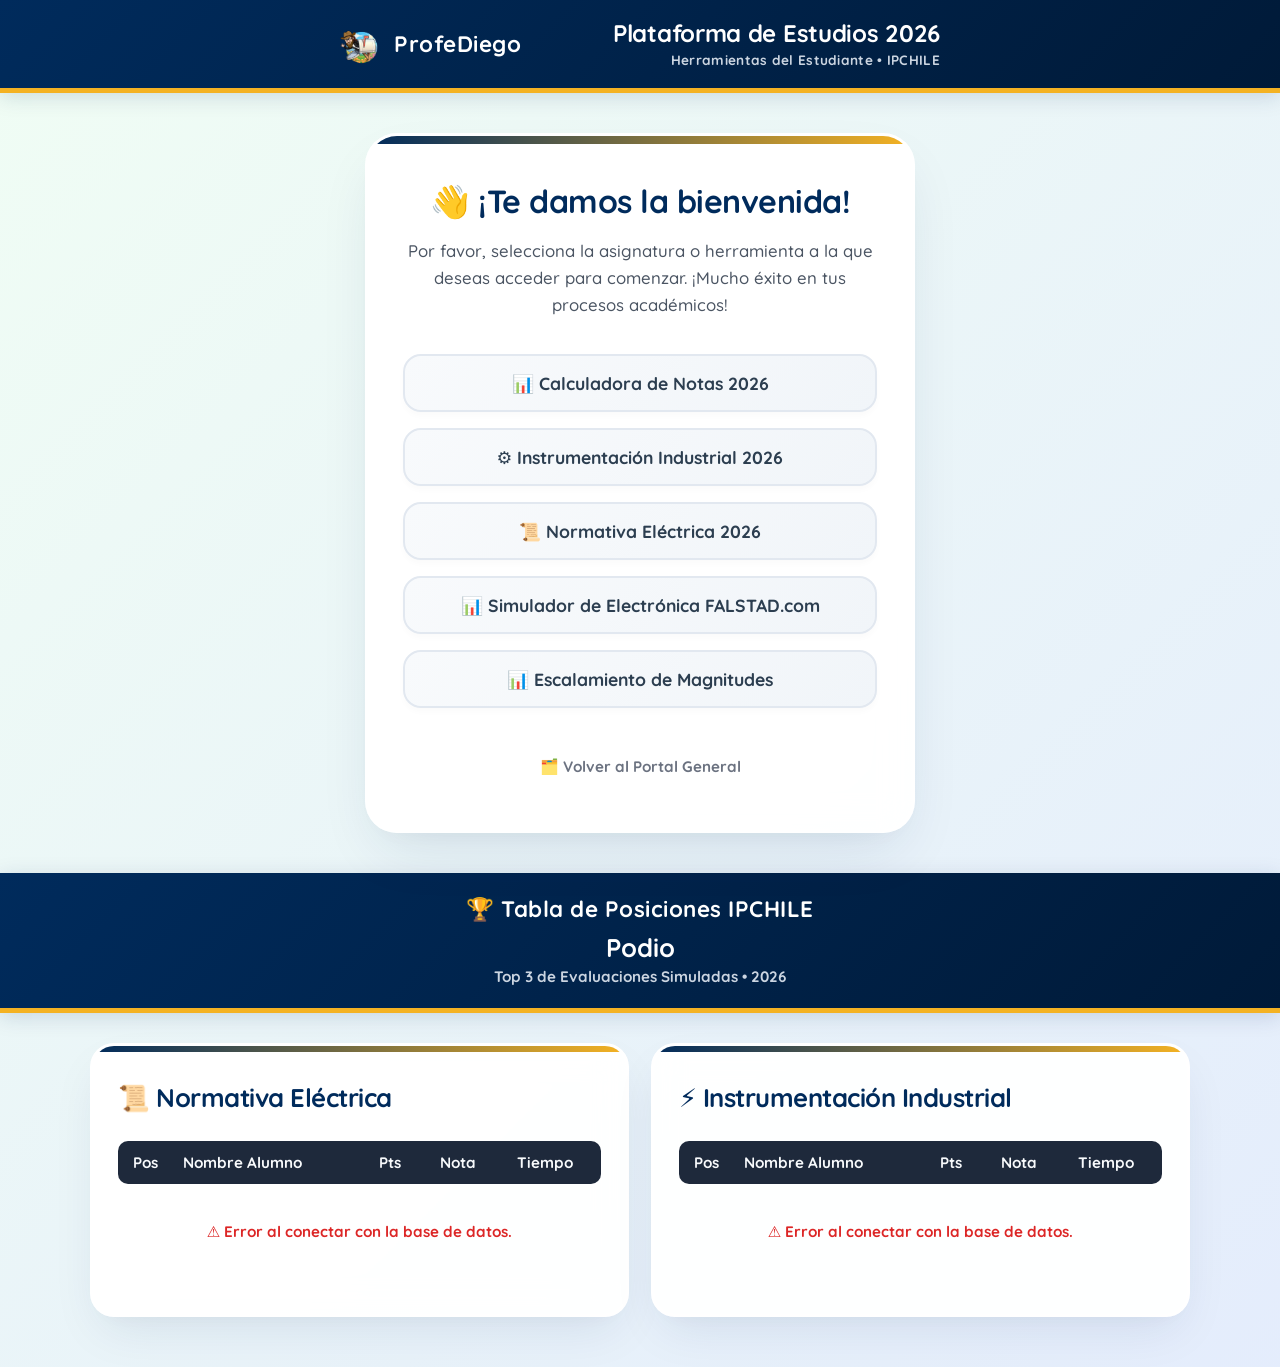
==== index.html @ e886d418 "Fix formatting and whitespace in index.html" ====
<!DOCTYPE html>
<html lang="es">
<head>
    <meta charset="UTF-8">
    <meta name="viewport" content="width=device-width, initial-scale=1.0">
    <title>Evaluaciones 2026 - ProfeDiego</title>

    <!-- Fuentes y CSS Global -->
    <link href="https://fonts.googleapis.com/css2?family=Quicksand:wght@500;700;900&display=swap" rel="stylesheet">
    <link rel="stylesheet" href="https://merunaku.github.io/home/styles.css">

    
    <script>
        // Lógica de enrutamiento automático
        var urlIncorrecta = window.location.href.toLowerCase();
        if (urlIncorrecta.includes("calculadora")) {
            window.location.replace("https://merunaku.github.io/calculadora2026/");
        }
        else if (urlIncorrecta.includes("instind")) {
            window.location.replace("https://merunaku.github.io/InstInd2026/");
        } 
        else if (urlIncorrecta.includes("normativa")) {
            window.location.replace("https://merunaku.github.io/Normativa2026/");
        }
    </script>
</head>
<body>

    <div id="global-header"></div>

    <script src="https://merunaku.github.io/home/config.js"></script>
    <script src="https://merunaku.github.io/home/header.js"></script>

    <main class="container">
        <div class="card">
            <h2>👋 ¡Te damos la bienvenida!</h2>
            <p>Por favor, selecciona la asignatura o herramienta a la que deseas acceder para comenzar. ¡Mucho éxito en tus procesos académicos!</p>
            
            <div class="options-list">
                <a href="https://merunaku.github.io/calculadora2026/" class="btn-link">
                    📊 Calculadora de Notas 2026
                </a>
                <a href="https://merunaku.github.io/InstInd2026/" class="btn-link">
                    ⚙️ Instrumentación Industrial 2026
                </a>
                <a href="https://merunaku.github.io/Normativa2026/" class="btn-link">
                    📜 Normativa Eléctrica 2026
                </a>
                <a href="LRC Circuit - Circuit Simulator.html" class="btn-link">
                    📊 Simulador de Electrónica FALSTAD.com
                </a>
                <a href="https://merunaku.github.io/home/magnitudes.html" class="btn-link">
                    📊 Escalamiento de Magnitudes
                </a>
            </div>

            <a href="https://merunaku.github.io/home/index.html" class="btn-home">
                🗂️ Volver al Portal General
            </a>
        </div>
    </main>

    <section class="header-podio">
        <div class="podio-container">
            <div class="podio-title-main">
                <span>🏆 Tabla de Posiciones IPCHILE</span>
            </div>
            <div class="podio-subtitle-layout">
                <h1>Podio</h1>
                <p>Top 3 de Evaluaciones Simuladas &bull; 2026</p>
            </div>
        </div>
    </section>

    <div class="leaderboard-container">
        <div class="leaderboard-grid">
            
            <div class="leaderboard-card">
                <h2>📜 Normativa Eléctrica</h2>
                <table class="leaderboard-table">
                  <thead>
                        <tr>
                            <th style="text-align: center; width: 10%;">Pos</th>
                            <th style="text-align: left; width: 43%;">Nombre Alumno</th>
                            <th style="text-align: center; width: 15%;">Pts</th>
                            <th style="text-align: center; width: 12%;">Nota</th>
                            <th style="text-align: center; width: 25%;">Tiempo</th>
                        </tr>
                    </thead>
                    <tbody id="podio-normativa">
                        <tr>
                            <td colspan="5" class="loading">🔄 Cargando podio de normativa...</td>
                        </tr>
                    </tbody>
                </table>
            </div>

            <div class="leaderboard-card">
                <h2>⚡ Instrumentación Industrial</h2>
                <table class="leaderboard-table">
                  <thead>
                        <tr>
                            <th style="text-align: center; width: 10%;">Pos</th>
                            <th style="text-align: left; width: 43%;">Nombre Alumno</th>
                            <th style="text-align: center; width: 15%;">Pts</th>
                            <th style="text-align: center; width: 12%;">Nota</th>
                            <th style="text-align: center; width: 25%;">Tiempo</th>
                        </tr>
                    </thead>
                    <tbody id="podio-instrumentacion">
                        <tr>
                            <td colspan="5" class="loading">🔄 Cargando podio de instrumentación...</td>
                        </tr>
                    </tbody>
                </table>
            </div>

        </div>
    </div>

    <script>
      window.addEventListener('DOMContentLoaded', () => {
   // Verificamos que CONFIG exista antes de arrancar los fetchs del podio
    if (typeof CONFIG !== 'undefined' && CONFIG.APIS) {
        renderPodio(CONFIG.APIS.NORMATIVA, "podio-normativa");
        renderPodio(CONFIG.APIS.INSTRUMENTACION, "podio-instrumentacion");
    } else {
        console.error("No se pudo cargar el objeto CONFIG global.");
        document.getElementById("podio-normativa").innerHTML = `<tr><td colspan="5" class="error-msg">⚠️ Error de configuración global.</td></tr>`;
        document.getElementById("podio-instrumentacion").innerHTML = `<tr><td colspan="5" class="error-msg">⚠️ Error de configuración global.</td></tr>`;
    }
});

// Función mejorada para soportar formatos: "SS", "MM:SS" y "HH:MM:SS"
function convertirTiempoASegundos(tiempoStr) {
    if (!tiempoStr) return 999999;
    
    // Limpia espacios y convierte a string
    const limpio = String(tiempoStr).trim();
    const partes = limpio.split(':').map(p => parseInt(p, 10) || 0);

    if (partes.length === 3) {
        // Formato HH:MM:SS
        return (partes[0] * 3600) + (partes[1] * 60) + partes[2];
    } else if (partes.length === 2) {
        // Formato MM:SS
        return (partes[0] * 60) + partes[1];
    } else if (partes.length === 1) {
        // Formato en segundos puros
        return partes[0];
    }
    
    return 999999;
}

async function renderPodio(url, elementId) {
    const container = document.getElementById(elementId);
    try {
        const response = await fetch(url);
        if(!response.ok) throw new Error("Error de red");
        
        const data = await response.json();
        container.innerHTML = "";

        if (!data || data.length === 0) {
            container.innerHTML = `<tr><td colspan="5" class="loading">No hay registros aún.</td></tr>`;
            return;
        }

        // Ordenamiento robusto
        data.sort((a, b) => {
            // 1. Obtener Puntaje (o Nota si no hay puntaje)
            const ptsA = parseFloat(String(a.puntaje || a.nota || 0).replace(',', '.')) || 0;
            const ptsB = parseFloat(String(b.puntaje || b.nota || 0).replace(',', '.')) || 0;

            // 2. Si los puntajes/notas son distintos, priorizar el mayor
            if (ptsB !== ptsA) {
                return ptsB - ptsA;
            }

            // 3. Si empatan en puntaje/nota, gana el de MENOR tiempo
            const tiempoA = convertirTiempoASegundos(a.tiempo);
            const tiempoB = convertirTiempoASegundos(b.tiempo);

            return tiempoA - tiempoB;
        });

        const top3 = data.slice(0, 3);

        top3.forEach((alumno, index) => {
            let posicion = "";
            if (index === 0) posicion = "🥇";
            else if (index === 1) posicion = "🥈";
            else if (index === 2) posicion = "🥉";

            const fila = document.createElement('tr');
            fila.className = "leaderboard-row";
            
            const notaNumerica = parseFloat(String(alumno.nota || 0).replace(',', '.')) || 0;
            const colorNota = notaNumerica >= 4.0 ? 'var(--success-color)' : 'var(--error-color)';

            fila.innerHTML = `
                <td style="text-align: center; font-weight: 900; font-size: 1.25rem;">${posicion}</td>
                <td style="color: #1e293b; font-weight: 700;">${alumno.nombre || 'Anónimo'}</td>
                <td style="text-align: center; font-weight: 900; color: #2563eb;">${alumno.puntaje ?? 0}</td>
                <td style="text-align: center; font-weight: 900; color: ${colorNota};">${alumno.nota ?? '1.0'}</td>
                <td style="text-align: center; color: #64748b; font-size: 0.85rem; font-weight: 700;">⏱️ ${alumno.tiempo || 'N/A'}</td>
            `;
            container.appendChild(fila);
        });

    } catch (err) {
        console.error("Error al procesar el podio:", err);
        container.innerHTML = `<tr><td colspan="5" class="error-msg">⚠️ Error al conectar con la base de datos.</td></tr>`;
    }
}
    </script>
</body>
</html>
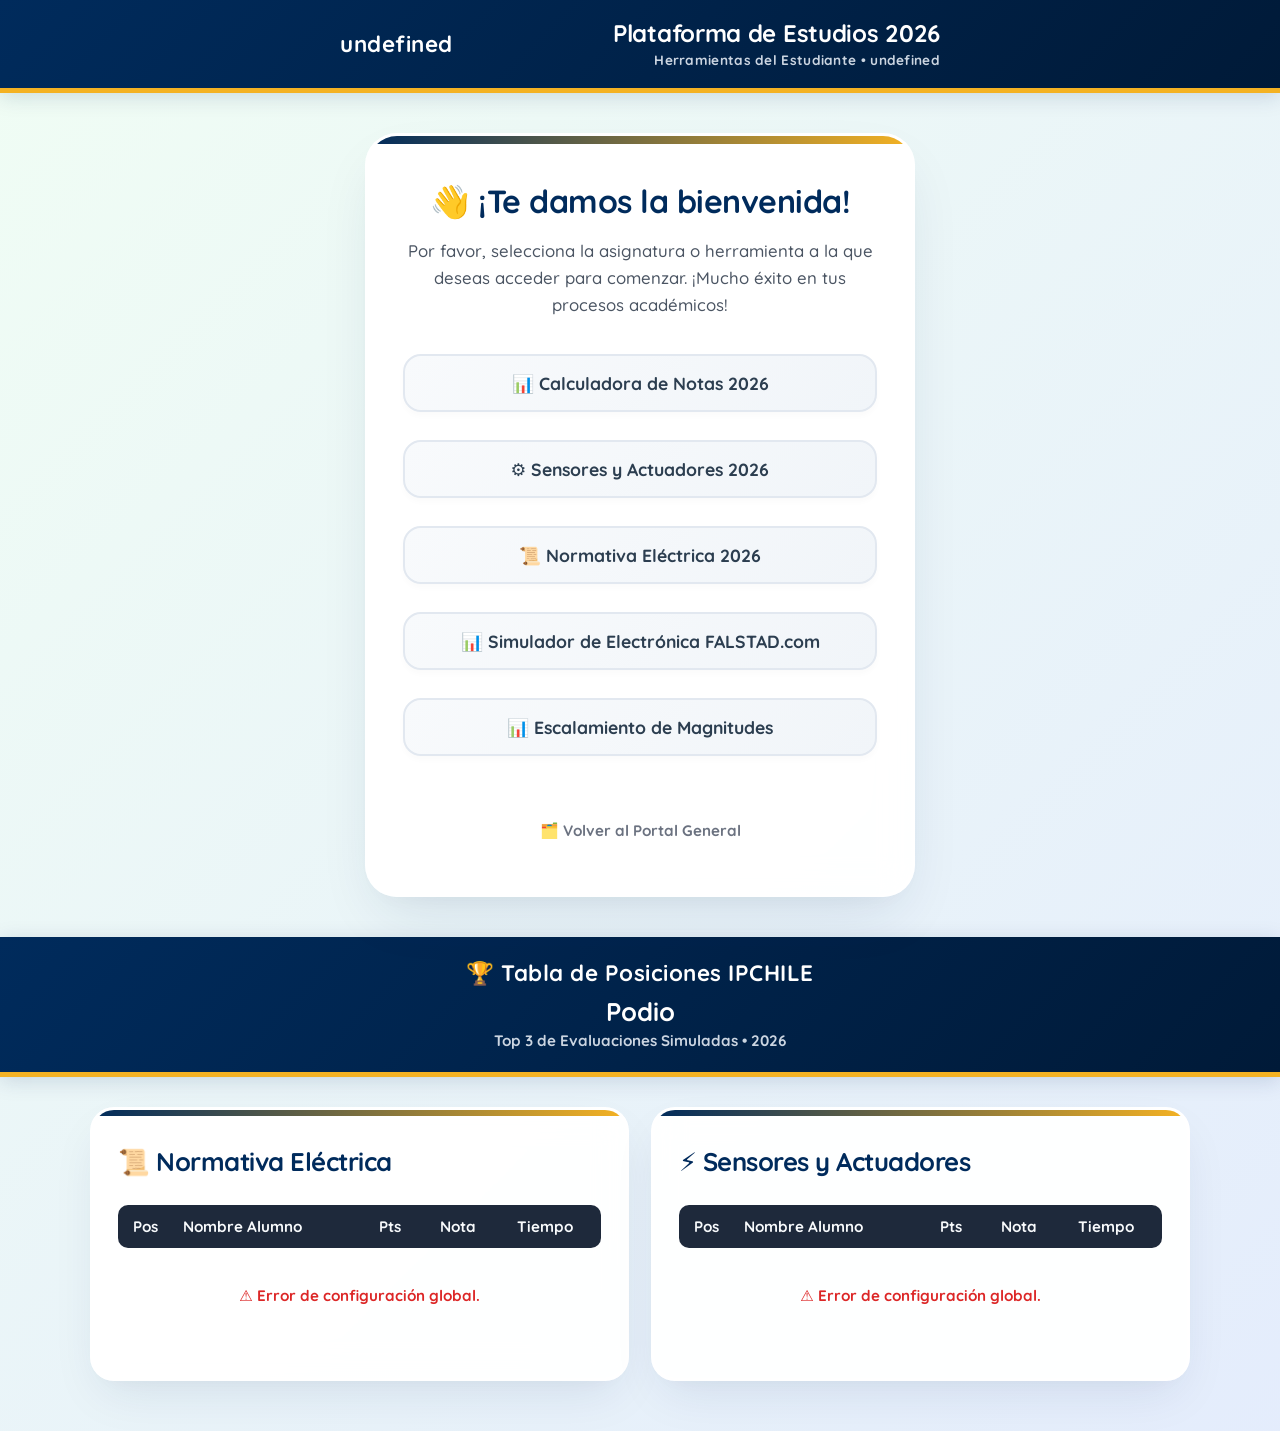
==== commit 48d691b2: "Update link text from 'Instrumentación Industrial' to 'Sensores y Actuadores'" ====
--- a/index.html
+++ b/index.html
@@ -41,7 +41,7 @@
                     📊 Calculadora de Notas 2026
                 </a>
                 <a href="https://merunaku.github.io/InstInd2026/" class="btn-link">
-                    ⚙️ Instrumentación Industrial 2026
+                    ⚙️ Sensores y Actuadores 2026
                 </a>
                 <a href="https://merunaku.github.io/Normativa2026/" class="btn-link">
                     📜 Normativa Eléctrica 2026
@@ -96,7 +96,7 @@
             </div>
 
             <div class="leaderboard-card">
-                <h2>⚡ Instrumentación Industrial</h2>
+                <h2>⚡ Sensores y Actuadores</h2>
                 <table class="leaderboard-table">
                   <thead>
                         <tr>
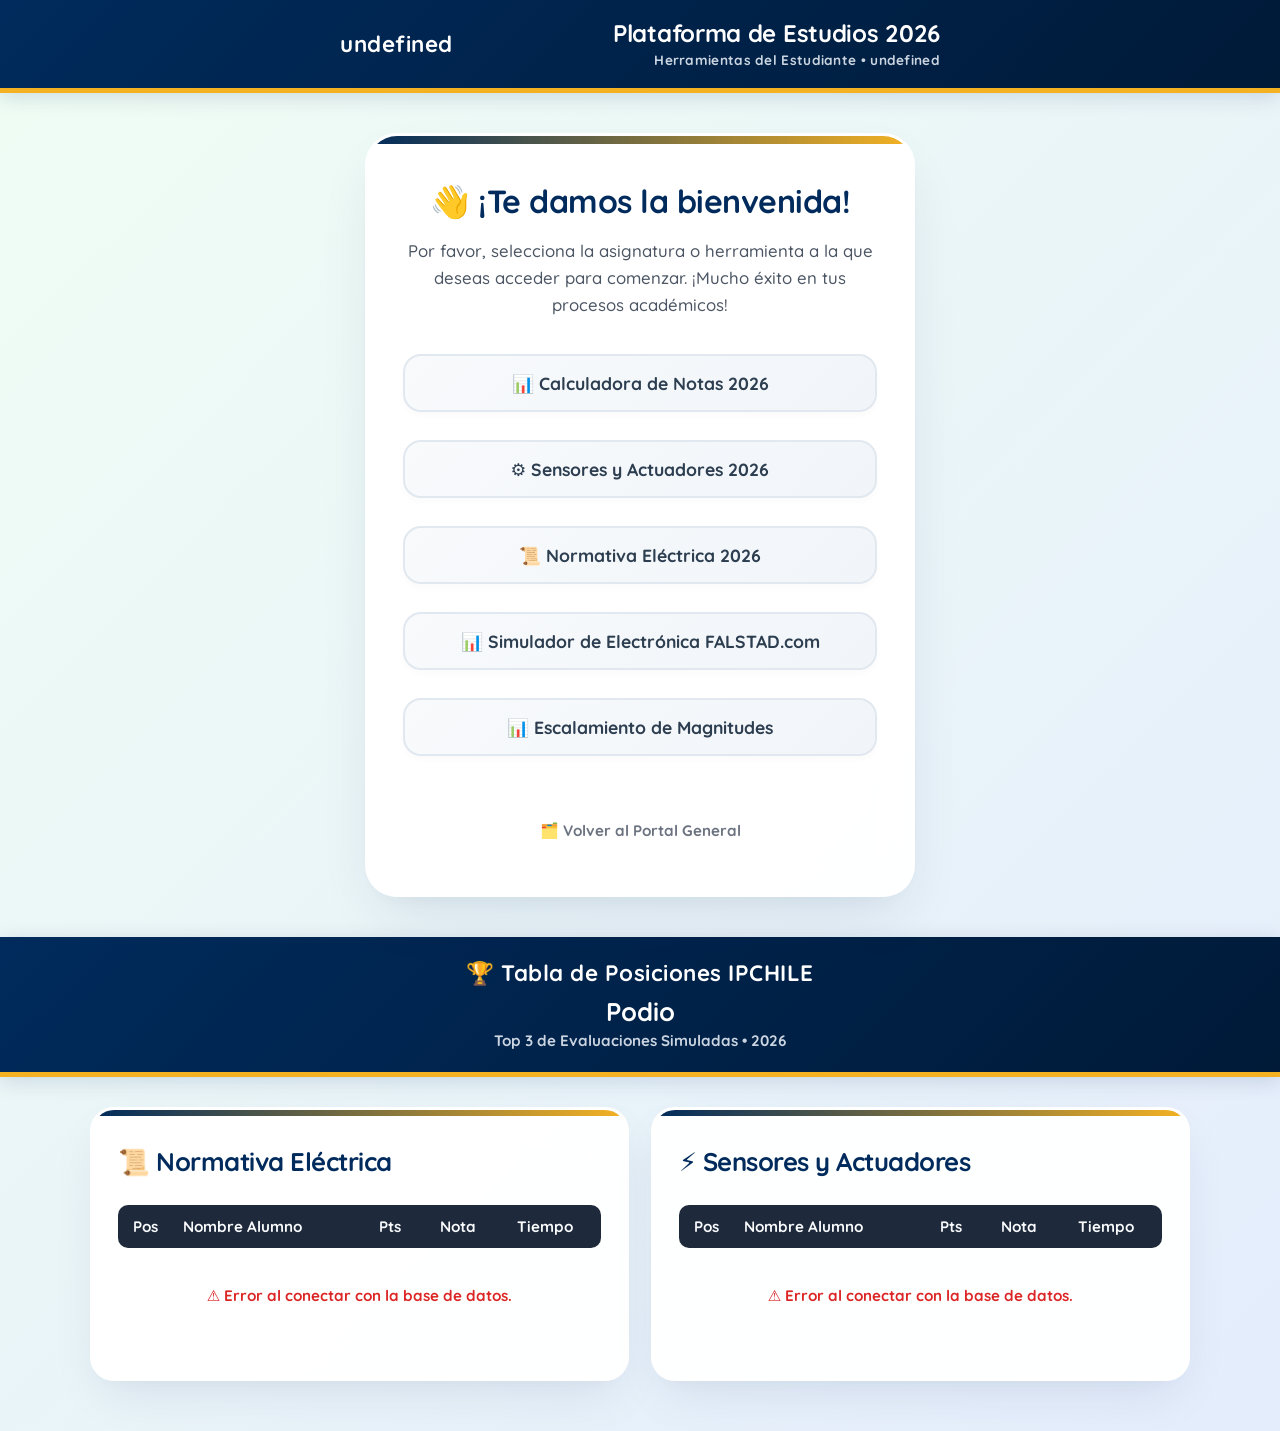
==== commit 020350f9: "Refactor API handling and improve error messages" ====
--- a/index.html
+++ b/index.html
@@ -46,7 +46,7 @@
                 <a href="https://merunaku.github.io/Normativa2026/" class="btn-link">
                     📜 Normativa Eléctrica 2026
                 </a>
-                <a href="LRC Circuit - Circuit Simulator.html" class="btn-link">
+                <a href="https://www.falstad.com/circuit/circuitjs.html" class="btn-link">
                     📊 Simulador de Electrónica FALSTAD.com
                 </a>
                 <a href="https://merunaku.github.io/home/magnitudes.html" class="btn-link">
@@ -120,16 +120,19 @@
 
     <script>
       window.addEventListener('DOMContentLoaded', () => {
-   // Verificamos que CONFIG exista antes de arrancar los fetchs del podio
-    if (typeof CONFIG !== 'undefined' && CONFIG.APIS) {
-        renderPodio(CONFIG.APIS.NORMATIVA, "podio-normativa");
-        renderPodio(CONFIG.APIS.INSTRUMENTACION, "podio-instrumentacion");
-    } else {
-        console.error("No se pudo cargar el objeto CONFIG global.");
-        document.getElementById("podio-normativa").innerHTML = `<tr><td colspan="5" class="error-msg">⚠️ Error de configuración global.</td></tr>`;
-        document.getElementById("podio-instrumentacion").innerHTML = `<tr><td colspan="5" class="error-msg">⚠️ Error de configuración global.</td></tr>`;
-    }
-});
+        // Ya no depende de CONFIG.APIS (no existe en el esquema nuevo).
+        // Ahora todo pasa por API_UNIFICADA (definida en config.js) con
+        // ?action=getLeaderboard&ramo=<ramo>, igual que el resto del sitio.
+        if (typeof API_UNIFICADA === 'undefined' || !API_UNIFICADA || API_UNIFICADA.includes('AQUI_PEGA')) {
+            console.error("API_UNIFICADA no está configurada en config.js.");
+            document.getElementById("podio-normativa").innerHTML = `<tr><td colspan="5" class="error-msg">⚠️ Error de configuración global.</td></tr>`;
+            document.getElementById("podio-instrumentacion").innerHTML = `<tr><td colspan="5" class="error-msg">⚠️ Error de configuración global.</td></tr>`;
+            return;
+        }
+
+        renderPodio(`${API_UNIFICADA}?action=getLeaderboard&ramo=norm`, "podio-normativa");
+        renderPodio(`${API_UNIFICADA}?action=getLeaderboard&ramo=instind`, "podio-instrumentacion");
+    });
 
 // Función mejorada para soportar formatos: "SS", "MM:SS" y "HH:MM:SS"
 function convertirTiempoASegundos(tiempoStr) {
@@ -167,18 +170,17 @@
             return;
         }
 
-        // Ordenamiento robusto
+        // Ordenamiento robusto (redundante con el que ya hace el backend,
+        // se deja como respaldo defensivo: mismo criterio — mayor puntaje,
+        // y en empate, menor tiempo gana).
         data.sort((a, b) => {
-            // 1. Obtener Puntaje (o Nota si no hay puntaje)
-            const ptsA = parseFloat(String(a.puntaje || a.nota || 0).replace(',', '.')) || 0;
-            const ptsB = parseFloat(String(b.puntaje || b.nota || 0).replace(',', '.')) || 0;
-
-            // 2. Si los puntajes/notas son distintos, priorizar el mayor
+            const ptsA = parseFloat(String(a.puntaje ?? a.nota ?? 0).replace(',', '.')) || 0;
+            const ptsB = parseFloat(String(b.puntaje ?? b.nota ?? 0).replace(',', '.')) || 0;
+
             if (ptsB !== ptsA) {
                 return ptsB - ptsA;
             }
 
-            // 3. Si empatan en puntaje/nota, gana el de MENOR tiempo
             const tiempoA = convertirTiempoASegundos(a.tiempo);
             const tiempoB = convertirTiempoASegundos(b.tiempo);
 
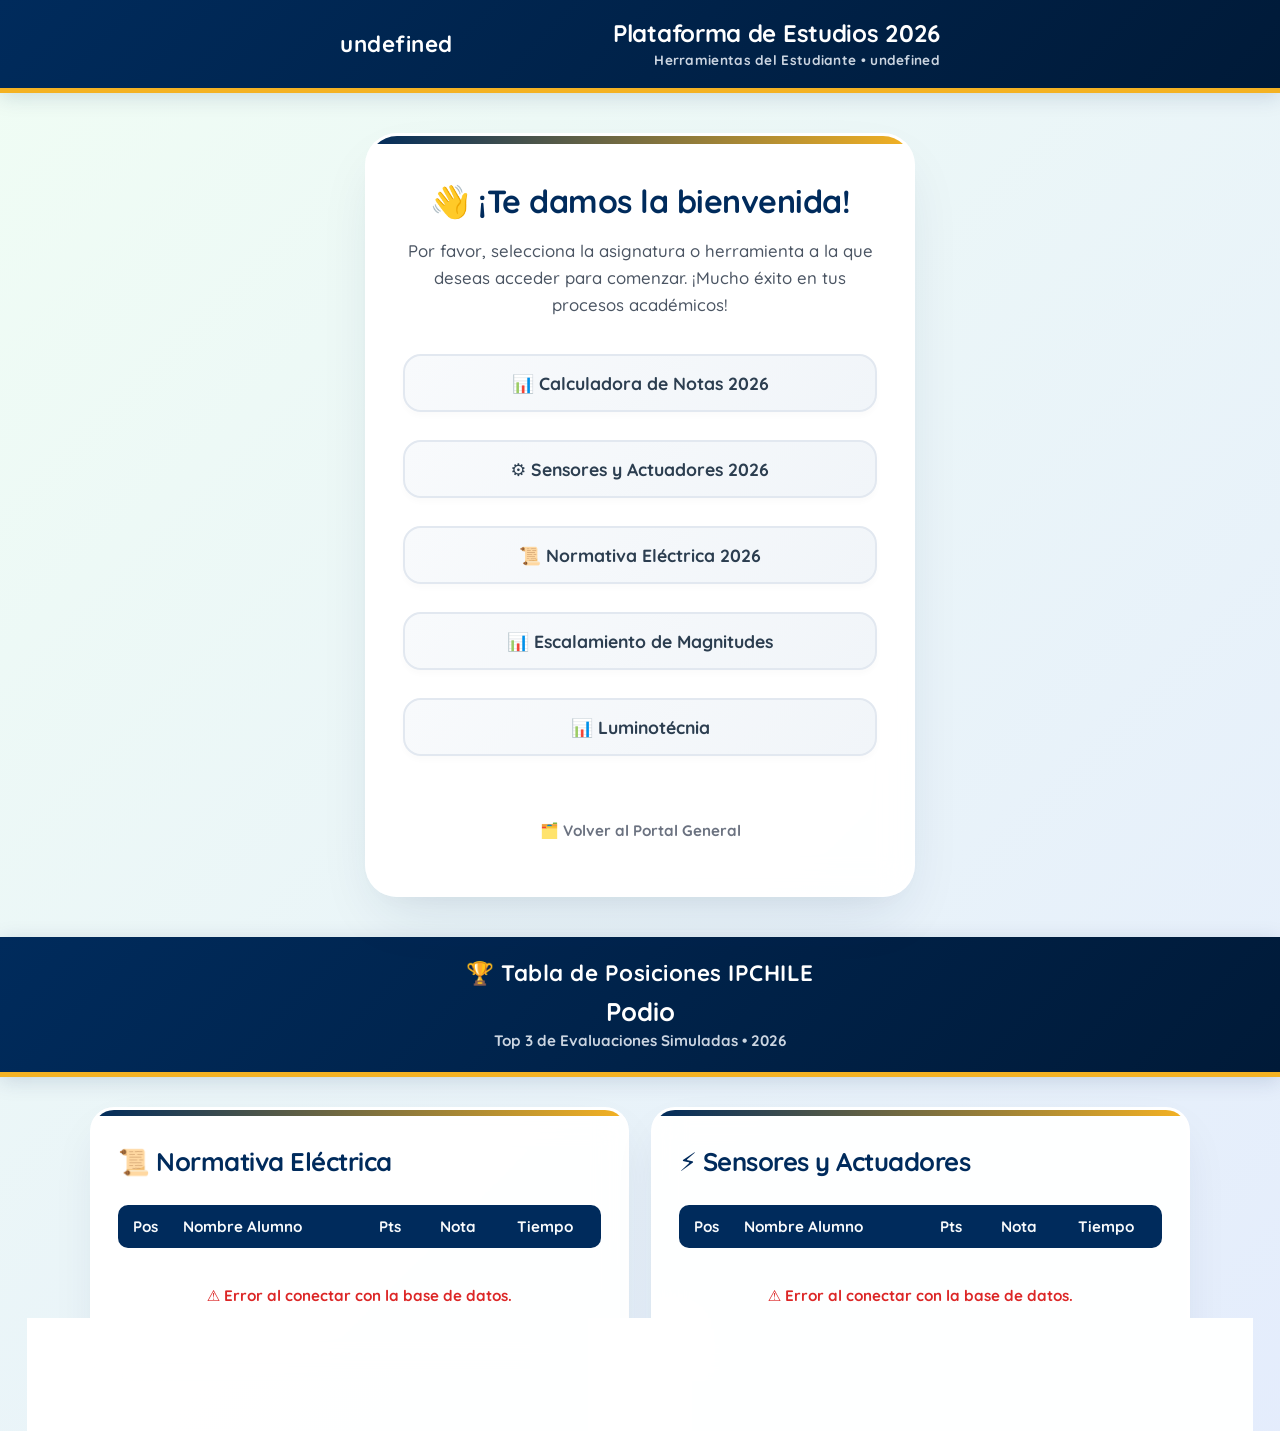
==== commit 20e3b22d: "Update links in index.html Removed link to FALSTAD electronics simulator and added link to Luminotéc" ====
--- a/index.html
+++ b/index.html
@@ -46,11 +46,11 @@
                 <a href="https://merunaku.github.io/Normativa2026/" class="btn-link">
                     📜 Normativa Eléctrica 2026
                 </a>
-                <a href="https://www.falstad.com/circuit/circuitjs.html" class="btn-link">
-                    📊 Simulador de Electrónica FALSTAD.com
-                </a>
                 <a href="https://merunaku.github.io/home/magnitudes.html" class="btn-link">
                     📊 Escalamiento de Magnitudes
+                </a>
+                <a href="https://merunaku.github.io/luminotecnia/calculadora.html" class="btn-link">
+                    📊 Luminotécnia
                 </a>
             </div>
 
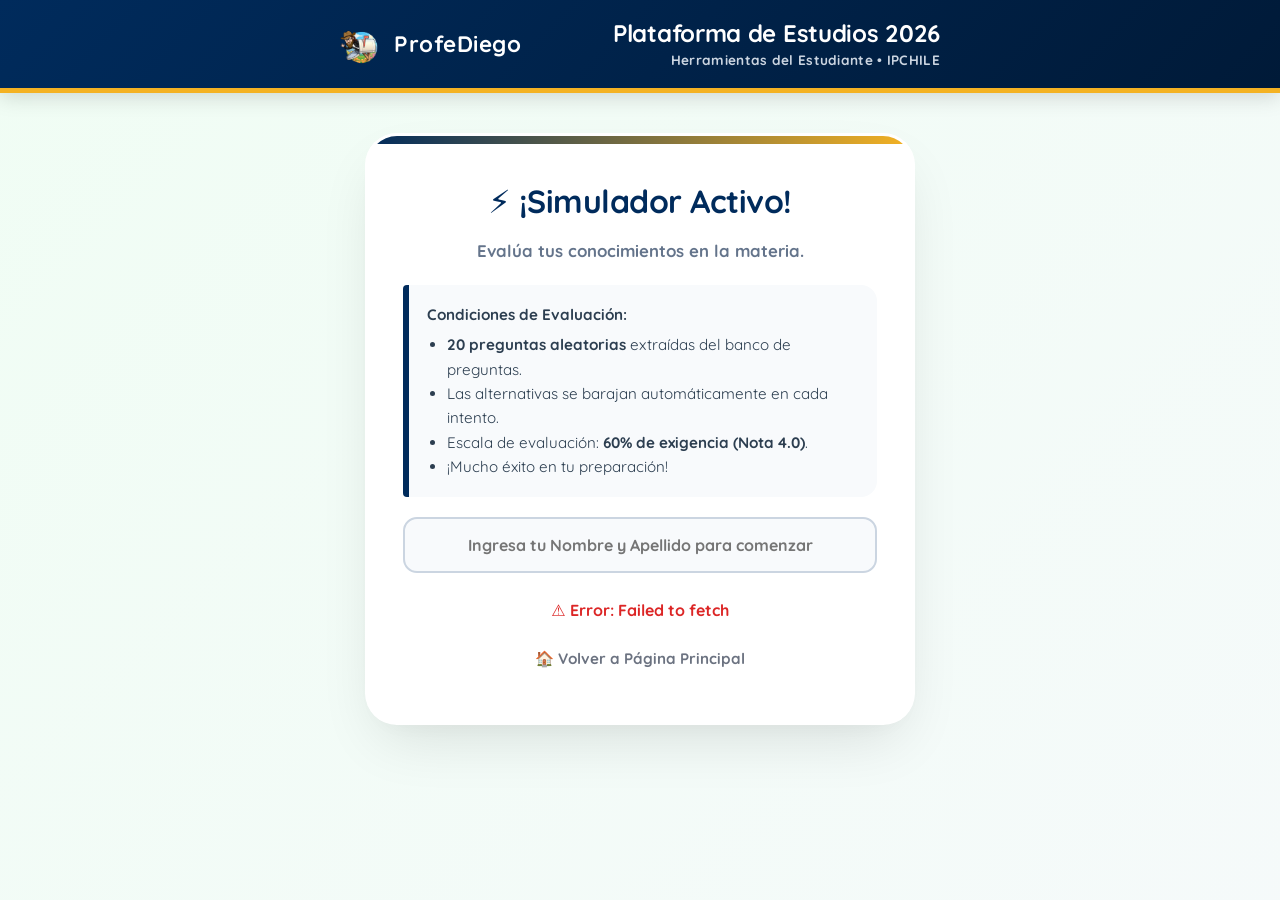
==== commit 48a1e351: "Change title and enhance quiz interface Updated the title and modified the structure of the HTML doc" ====
--- a/index.html
+++ b/index.html
@@ -3,219 +3,386 @@
 <head>
     <meta charset="UTF-8">
     <meta name="viewport" content="width=device-width, initial-scale=1.0">
-    <title>Evaluaciones 2026 - ProfeDiego</title>
-
-    <!-- Fuentes y CSS Global -->
+    <title>Sensores y Actuadores 2026</title>
+    
+    <!-- Fuentes Google -->
     <link href="https://fonts.googleapis.com/css2?family=Quicksand:wght@500;700;900&display=swap" rel="stylesheet">
+    
+    <!-- ESTILOS GLOBALES CENTRALIZADOS -->
     <link rel="stylesheet" href="https://merunaku.github.io/home/styles.css">
-
-    
-    <script>
-        // Lógica de enrutamiento automático
-        var urlIncorrecta = window.location.href.toLowerCase();
-        if (urlIncorrecta.includes("calculadora")) {
-            window.location.replace("https://merunaku.github.io/calculadora2026/");
-        }
-        else if (urlIncorrecta.includes("instind")) {
-            window.location.replace("https://merunaku.github.io/InstInd2026/");
-        } 
-        else if (urlIncorrecta.includes("normativa")) {
-            window.location.replace("https://merunaku.github.io/Normativa2026/");
-        }
-    </script>
 </head>
 <body>
 
+    <!-- CABECERA GLOBAL DINÁMICA -->
     <div id="global-header"></div>
 
+    <!-- CONFIGURACIÓN Y NAVEGACIÓN GLOBAL -->
     <script src="https://merunaku.github.io/home/config.js"></script>
     <script src="https://merunaku.github.io/home/header.js"></script>
 
     <main class="container">
         <div class="card">
-            <h2>👋 ¡Te damos la bienvenida!</h2>
-            <p>Por favor, selecciona la asignatura o herramienta a la que deseas acceder para comenzar. ¡Mucho éxito en tus procesos académicos!</p>
-            
-            <div class="options-list">
-                <a href="https://merunaku.github.io/calculadora2026/" class="btn-link">
-                    📊 Calculadora de Notas 2026
-                </a>
-                <a href="https://merunaku.github.io/InstInd2026/" class="btn-link">
-                    ⚙️ Sensores y Actuadores 2026
-                </a>
-                <a href="https://merunaku.github.io/Normativa2026/" class="btn-link">
-                    📜 Normativa Eléctrica 2026
-                </a>
-                <a href="https://merunaku.github.io/home/magnitudes.html" class="btn-link">
-                    📊 Escalamiento de Magnitudes
-                </a>
-                <a href="https://merunaku.github.io/luminotecnia/calculadora.html" class="btn-link">
-                    📊 Luminotécnia
-                </a>
+            
+            <!-- PANTALLA 1: BIENVENIDA Y REGISTRO -->
+            <div id="welcome-screen" class="screen active">
+                <h2>⚡ ¡Simulador Activo!</h2>
+                <p style="color: #64748b; font-weight: 700; margin-bottom: 15px;">Evalúa tus conocimientos en la materia.</p>
+                
+                <div class="details-box">
+                    <strong>Condiciones de Evaluación:</strong>
+                    <ul>
+                        <li><strong id="desc-cant-preguntas">20 preguntas aleatorias</strong> extraídas del banco de preguntas.</li>
+                        <li>Las alternativas se barajan automáticamente en cada intento.</li>
+                        <li>Escala de evaluación: <strong id="desc-exigencia">60% de exigencia (Nota 4.0)</strong>.</li>
+                        <li>¡Mucho éxito en tu preparación!</li>
+                    </ul>
+                </div>
+
+                <input type="text" id="nombre-alumno" class="input-nombre" placeholder="Ingresa tu Nombre y Apellido para comenzar" maxlength="50">
+
+                <div id="db-loader" style="text-align: center; color: #d97706; font-weight: bold; margin-top: 15px;">
+                    🔄 Conectando con el servidor y descargando preguntas...
+                </div>
+
+                <button id="start-btn" class="btn" style="display:none;" onclick="startQuiz()">Iniciar Evaluación</button>
             </div>
 
-            <a href="https://merunaku.github.io/home/index.html" class="btn-home">
-                🗂️ Volver al Portal General
+            <!-- PANTALLA 2: EVALUACIÓN EN CURSO -->
+            <div id="quiz-screen" class="screen">
+                <div class="progress-bar"><div id="progress" class="progress"></div></div>
+                <div class="progress-header">
+                    <span id="question-counter" style="font-size: 0.95rem; font-weight: 700; color: #64748b;">Pregunta 1</span>
+                    <span id="timer" class="timer-txt">⏱️ 00:00</span>
+                </div>
+                
+                <div style="margin-top: 12px; text-align: left;">
+                    <div id="topic-container" class="topic-tag">Tópico</div>
+                </div>
+
+                <div class="question-txt" id="question-text">Cargando pregunta...</div>
+                <div class="options-list" id="options-container"></div>
+                
+                <div id="justification-container" class="justification-box">
+                    <strong>📘 Justificación Técnica:</strong> <span id="justification-text"></span>
+                </div>
+                
+                <button id="next-btn" class="btn" style="display:none;" onclick="nextQuestion()">Avanzar Pregunta 👉</button>
+            </div>
+
+            <!-- PANTALLA 3: RESULTADOS -->
+            <div id="result-screen" class="screen">
+                <h2>Resumen del Intento</h2>
+                <div class="score-display">
+                    <div style="font-size: 1.1rem; color: #475569; text-align: center; font-weight: 700;">Tu calificación final es:</div>
+                    <div id="grade-output" class="grade-badge">1.0</div>
+                    <div id="score-output" style="font-size: 1.15rem; font-weight: 900; color: var(--text-color); text-align: center;">Puntaje: 0 correctas</div>
+                    <div id="time-output" style="font-size: 1rem; color: #64748b; margin-top: 6px; text-align: center; font-weight: 700;">Tiempo total: 00:00</div>
+                    <div id="feedback-message" style="margin-top: 20px; font-weight: 900; font-size: 1.1rem; text-align: center;">Guardando resultado en el servidor...</div>
+                </div>
+
+                <div id="leaderboard-section" style="margin: 30px 0; display: none;">
+                    <h3 style="text-align: center; color: var(--primary-color); margin-bottom: 16px; font-size: 1.3rem; font-weight: 900;">🏆 Tabla de Líderes</h3>
+                    <table class="leaderboard-table">
+                        <thead>
+                            <tr>
+                                <th style="text-align: center; width: 15%;">Pos</th>
+                                <th style="text-align: center; width: 40%;">Nombre</th>
+                                <th style="text-align: center; width: 12%;">Puntos</th>
+                                <th style="text-align: center; width: 12%;">Nota</th>
+                                <th style="text-align: center; width: 21%;">Tiempo</th>
+                            </tr>
+                        </thead>
+                        <tbody id="leaderboard-body"></tbody>
+                    </table>
+                </div>
+
+                <button class="btn" onclick="goToWelcome()">🔄 Realizar un nuevo intento</button>
+            </div>
+
+            <!-- RETORNO AL PORTAL -->
+            <a href="https://merunaku.github.io/home/index.html" class="btn-home" style="margin-top: 20px;">
+                🏠 Volver a Página Principal
             </a>
+
         </div>
     </main>
 
-    <section class="header-podio">
-        <div class="podio-container">
-            <div class="podio-title-main">
-                <span>🏆 Tabla de Posiciones IPCHILE</span>
-            </div>
-            <div class="podio-subtitle-layout">
-                <h1>Podio</h1>
-                <p>Top 3 de Evaluaciones Simuladas &bull; 2026</p>
-            </div>
-        </div>
-    </section>
-
-    <div class="leaderboard-container">
-        <div class="leaderboard-grid">
-            
-            <div class="leaderboard-card">
-                <h2>📜 Normativa Eléctrica</h2>
-                <table class="leaderboard-table">
-                  <thead>
-                        <tr>
-                            <th style="text-align: center; width: 10%;">Pos</th>
-                            <th style="text-align: left; width: 43%;">Nombre Alumno</th>
-                            <th style="text-align: center; width: 15%;">Pts</th>
-                            <th style="text-align: center; width: 12%;">Nota</th>
-                            <th style="text-align: center; width: 25%;">Tiempo</th>
-                        </tr>
-                    </thead>
-                    <tbody id="podio-normativa">
-                        <tr>
-                            <td colspan="5" class="loading">🔄 Cargando podio de normativa...</td>
-                        </tr>
-                    </tbody>
-                </table>
-            </div>
-
-            <div class="leaderboard-card">
-                <h2>⚡ Sensores y Actuadores</h2>
-                <table class="leaderboard-table">
-                  <thead>
-                        <tr>
-                            <th style="text-align: center; width: 10%;">Pos</th>
-                            <th style="text-align: left; width: 43%;">Nombre Alumno</th>
-                            <th style="text-align: center; width: 15%;">Pts</th>
-                            <th style="text-align: center; width: 12%;">Nota</th>
-                            <th style="text-align: center; width: 25%;">Tiempo</th>
-                        </tr>
-                    </thead>
-                    <tbody id="podio-instrumentacion">
-                        <tr>
-                            <td colspan="5" class="loading">🔄 Cargando podio de instrumentación...</td>
-                        </tr>
-                    </tbody>
-                </table>
-            </div>
-
-        </div>
-    </div>
-
     <script>
-      window.addEventListener('DOMContentLoaded', () => {
-        // Ya no depende de CONFIG.APIS (no existe en el esquema nuevo).
-        // Ahora todo pasa por API_UNIFICADA (definida en config.js) con
-        // ?action=getLeaderboard&ramo=<ramo>, igual que el resto del sitio.
-        if (typeof API_UNIFICADA === 'undefined' || !API_UNIFICADA || API_UNIFICADA.includes('AQUI_PEGA')) {
-            console.error("API_UNIFICADA no está configurada en config.js.");
-            document.getElementById("podio-normativa").innerHTML = `<tr><td colspan="5" class="error-msg">⚠️ Error de configuración global.</td></tr>`;
-            document.getElementById("podio-instrumentacion").innerHTML = `<tr><td colspan="5" class="error-msg">⚠️ Error de configuración global.</td></tr>`;
-            return;
-        }
-
-        renderPodio(`${API_UNIFICADA}?action=getLeaderboard&ramo=norm`, "podio-normativa");
-        renderPodio(`${API_UNIFICADA}?action=getLeaderboard&ramo=instind`, "podio-instrumentacion");
-    });
-
-// Función mejorada para soportar formatos: "SS", "MM:SS" y "HH:MM:SS"
-function convertirTiempoASegundos(tiempoStr) {
-    if (!tiempoStr) return 999999;
-    
-    // Limpia espacios y convierte a string
-    const limpio = String(tiempoStr).trim();
-    const partes = limpio.split(':').map(p => parseInt(p, 10) || 0);
-
-    if (partes.length === 3) {
-        // Formato HH:MM:SS
-        return (partes[0] * 3600) + (partes[1] * 60) + partes[2];
-    } else if (partes.length === 2) {
-        // Formato MM:SS
-        return (partes[0] * 60) + partes[1];
-    } else if (partes.length === 1) {
-        // Formato en segundos puros
-        return partes[0];
-    }
-    
-    return 999999;
-}
-
-async function renderPodio(url, elementId) {
-    const container = document.getElementById(elementId);
-    try {
-        const response = await fetch(url);
-        if(!response.ok) throw new Error("Error de red");
-        
-        const data = await response.json();
-        container.innerHTML = "";
-
-        if (!data || data.length === 0) {
-            container.innerHTML = `<tr><td colspan="5" class="loading">No hay registros aún.</td></tr>`;
-            return;
-        }
-
-        // Ordenamiento robusto (redundante con el que ya hace el backend,
-        // se deja como respaldo defensivo: mismo criterio — mayor puntaje,
-        // y en empate, menor tiempo gana).
-        data.sort((a, b) => {
-            const ptsA = parseFloat(String(a.puntaje ?? a.nota ?? 0).replace(',', '.')) || 0;
-            const ptsB = parseFloat(String(b.puntaje ?? b.nota ?? 0).replace(',', '.')) || 0;
-
-            if (ptsB !== ptsA) {
-                return ptsB - ptsA;
-            }
-
-            const tiempoA = convertirTiempoASegundos(a.tiempo);
-            const tiempoB = convertirTiempoASegundos(b.tiempo);
-
-            return tiempoA - tiempoB;
-        });
-
-        const top3 = data.slice(0, 3);
-
-        top3.forEach((alumno, index) => {
-            let posicion = "";
-            if (index === 0) posicion = "🥇";
-            else if (index === 1) posicion = "🥈";
-            else if (index === 2) posicion = "🥉";
-
-            const fila = document.createElement('tr');
-            fila.className = "leaderboard-row";
-            
-            const notaNumerica = parseFloat(String(alumno.nota || 0).replace(',', '.')) || 0;
-            const colorNota = notaNumerica >= 4.0 ? 'var(--success-color)' : 'var(--error-color)';
-
-            fila.innerHTML = `
-                <td style="text-align: center; font-weight: 900; font-size: 1.25rem;">${posicion}</td>
-                <td style="color: #1e293b; font-weight: 700;">${alumno.nombre || 'Anónimo'}</td>
-                <td style="text-align: center; font-weight: 900; color: #2563eb;">${alumno.puntaje ?? 0}</td>
-                <td style="text-align: center; font-weight: 900; color: ${colorNota};">${alumno.nota ?? '1.0'}</td>
-                <td style="text-align: center; color: #64748b; font-size: 0.85rem; font-weight: 700;">⏱️ ${alumno.tiempo || 'N/A'}</td>
-            `;
-            container.appendChild(fila);
-        });
-
-    } catch (err) {
-        console.error("Error al procesar el podio:", err);
-        container.innerHTML = `<tr><td colspan="5" class="error-msg">⚠️ Error al conectar con la base de datos.</td></tr>`;
-    }
-}
+        const RAMO = "instind";
+
+        let allQuestions = [];
+        let currentQuizQuestions = [];
+        let currentQuestionIndex = 0;
+        let score = 0;
+        let timerInterval = null;
+        let totalSeconds = 0;
+        let QUIZ_CONFIG = { TOTAL_PREGUNTAS: 20, EXIGENCIA_PORCENTAJE: 0.60 };
+
+        window.onload = async () => {
+            if (window.configListo) {
+                await window.configListo;
+            }
+
+            QUIZ_CONFIG = {
+                TOTAL_PREGUNTAS: parseInt(CONFIG.TOTAL_PREGUNTAS, 10) || 20,
+                EXIGENCIA_PORCENTAJE: parseFloat(CONFIG.EXIGENCIA_MINIMA) || 0.60
+            };
+
+            await cargarBancoPreguntas();
+        };
+
+        async function cargarBancoPreguntas() {
+            try {
+                if (typeof API_UNIFICADA === 'undefined' || !API_UNIFICADA) {
+                    throw new Error("La URL del backend (API_UNIFICADA) no está configurada en config.js");
+                }
+
+                const response = await fetch(`${API_UNIFICADA}?action=getPreguntas&ramo=${RAMO}`);
+                if (!response.ok) throw new Error("No se pudo contactar al servidor");
+
+                const data = await response.json();
+                if (data && data.error) throw new Error(data.error);
+
+                allQuestions = Array.isArray(data) ? data : [];
+
+                if (allQuestions.length > 0) {
+                    // Ajusta dinámicamente si el banco tiene menos preguntas de las configuradas
+                    QUIZ_CONFIG.TOTAL_PREGUNTAS = Math.min(QUIZ_CONFIG.TOTAL_PREGUNTAS, allQuestions.length);
+
+                    document.getElementById('desc-cant-preguntas').innerText = `${QUIZ_CONFIG.TOTAL_PREGUNTAS} preguntas aleatorias`;
+                    document.getElementById('desc-exigencia').innerText = `${Math.round(QUIZ_CONFIG.EXIGENCIA_PORCENTAJE * 100)}% de exigencia (Nota 4.0)`;
+
+                    document.getElementById('db-loader').style.display = 'none';
+                    document.getElementById('start-btn').style.display = 'block';
+                } else {
+                    throw new Error("El banco de preguntas para este ramo está vacío");
+                }
+            } catch (error) {
+                console.error("Error al cargar banco:", error);
+                document.getElementById('db-loader').innerHTML = `<span style="color: var(--error-color);">⚠️ Error: ${error.message}</span>`;
+            }
+        }
+
+        function shuffle(array) {
+            for (let i = array.length - 1; i > 0; i--) {
+                const j = Math.floor(Math.random() * (i + 1));
+                [array[i], array[j]] = [array[j], array[i]];
+            }
+            return array;
+        }
+
+        function formatTime(seconds) {
+            const mins = Math.floor(seconds / 60).toString().padStart(2, '0');
+            const secs = (seconds % 60).toString().padStart(2, '0');
+            return `${mins}:${secs}`;
+        }
+
+        function escapeHTML(str) {
+            return (str ?? '').toString().replace(/&/g, '&amp;').replace(/</g, '&lt;').replace(/>/g, '&gt;').replace(/"/g, '&quot;');
+        }
+
+        function startTimer() {
+            totalSeconds = 0;
+            document.getElementById('timer').innerText = "⏱️ 00:00";
+            if (timerInterval) clearInterval(timerInterval);
+            timerInterval = setInterval(() => {
+                totalSeconds++;
+                document.getElementById('timer').innerText = `⏱️ ${formatTime(totalSeconds)}`;
+            }, 1000);
+        }
+
+        function startQuiz() {
+            const nombre = document.getElementById('nombre-alumno').value.trim();
+            if (nombre === "") {
+                alert("Por favor, ingresa tu Nombre y Apellido antes de comenzar.");
+                return;
+            }
+
+            score = 0;
+            currentQuestionIndex = 0;
+            
+            let randomizedPool = shuffle([...allQuestions]);
+            currentQuizQuestions = randomizedPool.slice(0, QUIZ_CONFIG.TOTAL_PREGUNTAS);
+
+            document.getElementById('welcome-screen').classList.remove('active');
+            document.getElementById('result-screen').classList.remove('active');
+            document.getElementById('quiz-screen').classList.add('active');
+
+            startTimer();
+            showQuestion();
+        }
+
+        function showQuestion() {
+            document.getElementById('justification-container').style.display = 'none';
+            document.getElementById('next-btn').style.display = 'none';
+            
+            const qData = currentQuizQuestions[currentQuestionIndex];
+            
+            document.getElementById('question-counter').innerText = `Pregunta ${currentQuestionIndex + 1} de ${QUIZ_CONFIG.TOTAL_PREGUNTAS}`;
+            document.getElementById('topic-container').innerText = qData.t || 'General';
+            document.getElementById('question-text').innerText = qData.q;
+            
+            const progressPercent = (currentQuestionIndex / QUIZ_CONFIG.TOTAL_PREGUNTAS) * 100;
+            document.getElementById('progress').style.width = `${progressPercent}%`;
+
+            let options = shuffle([...qData.o]);
+            const optionsContainer = document.getElementById('options-container');
+            optionsContainer.innerHTML = '';
+
+            options.forEach(optText => {
+                const btn = document.createElement('button');
+                btn.className = 'option-btn';
+                btn.innerText = optText;
+                btn.onclick = () => checkAnswer(btn, optText, qData.a, qData.j);
+                optionsContainer.appendChild(btn);
+            });
+        }
+
+        function checkAnswer(selectedBtn, selectedText, correctText, justification) {
+            const buttons = document.getElementById('options-container').getElementsByClassName('option-btn');
+            const cleanCorrect = String(correctText || '').trim();
+            const cleanSelected = String(selectedText || '').trim();
+            
+            for (let btn of buttons) {
+                btn.disabled = true;
+                if (String(btn.innerText).trim() === cleanCorrect) {
+                    btn.classList.add('correct');
+                }
+            }
+
+            if (cleanSelected === cleanCorrect) {
+                score++;
+            } else {
+                selectedBtn.classList.add('incorrect');
+            }
+
+            document.getElementById('justification-text').innerText = justification || 'Sin información adicional.';
+            document.getElementById('justification-container').style.display = 'block';
+            document.getElementById('next-btn').style.display = 'inline-block';
+        }
+
+        function nextQuestion() {
+            currentQuestionIndex++;
+            if (currentQuestionIndex < QUIZ_CONFIG.TOTAL_PREGUNTAS) {
+                showQuestion();
+            } else {
+                finishQuiz();
+            }
+        }
+
+        function calculateGrade(score, total) {
+            if (total <= 0) return 1.0;
+            const percentage = score / total;
+            let grade = 1.0;
+            const cut = QUIZ_CONFIG.EXIGENCIA_PORCENTAJE;
+
+            if (percentage < cut) {
+                grade = 1.0 + (3.0 * (percentage / cut));
+            } else {
+                grade = 4.0 + (3.0 * ((percentage - cut) / (1.0 - cut)));
+            }
+            return Math.round(grade * 10) / 10;
+        }
+
+        function finishQuiz() {
+            clearInterval(timerInterval);
+            document.getElementById('quiz-screen').classList.remove('active');
+            document.getElementById('result-screen').classList.add('active');
+
+            const finalGrade = calculateGrade(score, QUIZ_CONFIG.TOTAL_PREGUNTAS);
+            const timeString = formatTime(totalSeconds);
+            const nombre = document.getElementById('nombre-alumno').value.trim();
+            
+            const gradeOutput = document.getElementById('grade-output');
+            gradeOutput.innerText = finalGrade.toFixed(1);
+            gradeOutput.className = 'grade-badge ' + (finalGrade >= 4.0 ? 'aprobo' : 'reprobo');
+
+            document.getElementById('score-output').innerText = `Puntaje: ${score} / ${QUIZ_CONFIG.TOTAL_PREGUNTAS} correctas`;
+            document.getElementById('time-output').innerText = `Tiempo total: ${timeString}`;
+            
+            const feedbackMsg = document.getElementById('feedback-message');
+            feedbackMsg.innerText = "Guardando resultado en el servidor...";
+            feedbackMsg.style.color = "#475569";
+
+            if (typeof API_UNIFICADA === 'undefined' || !API_UNIFICADA) {
+                feedbackMsg.innerText = "⚠️ Resultado no guardado (URL del servidor no configurada).";
+                return;
+            }
+
+            const notaConComa = finalGrade.toFixed(1).replace('.', ',');
+
+            const payload = {
+                ramo: RAMO,
+                nombre: nombre,
+                nota: notaConComa,
+                puntaje: score,
+                tiempo: timeString
+            };
+
+            fetch(API_UNIFICADA, { 
+                method: 'POST', 
+                mode: 'no-cors', 
+                headers: { 'Content-Type': 'text/plain' },
+                body: JSON.stringify(payload) 
+            })
+            .then(() => {
+                feedbackMsg.innerText = "🚀 ¡Resultado enviado a la nube con éxito!";
+                feedbackMsg.style.color = "var(--success-color)";
+                obtenerTablaLideres();
+            })
+            .catch(error => {
+                console.error('Error al guardar:', error);
+                feedbackMsg.innerText = "❌ Error de conexión al guardar el resultado.";
+                feedbackMsg.style.color = "var(--error-color)";
+            });
+        }
+
+        function goToWelcome() {
+            document.getElementById('result-screen').classList.remove('active');
+            document.getElementById('welcome-screen').classList.add('active');
+            document.getElementById('nombre-alumno').value = "";
+        }
+
+        function obtenerTablaLideres() {
+            const leaderboardSection = document.getElementById('leaderboard-section');
+            const leaderboardBody = document.getElementById('leaderboard-body');
+            
+            fetch(`${API_UNIFICADA}?action=getLeaderboard&ramo=${RAMO}`)
+            .then(response => response.json())
+            .then(data => {
+                leaderboardBody.innerHTML = ""; 
+                
+                if (!data || data.length === 0) {
+                    leaderboardBody.innerHTML = `<tr><td colspan="5" style="text-align:center; padding:15px; color:#64748b;">No hay puntajes registrados aún.</td></tr>`;
+                } else {
+                    data.forEach((alumno, index) => {
+                        let posicion = index + 1;
+                        if (index === 0) posicion = "🥇";
+                        if (index === 1) posicion = "🥈";
+                        if (index === 2) posicion = "🥉";
+
+                        const fila = document.createElement('tr');
+                        fila.className = "leaderboard-row";
+                        
+                        const notaNumerica = parseFloat(String(alumno.nota).replace(',', '.'));
+                        const colorNota = notaNumerica >= 4.0 ? 'var(--success-color)' : 'var(--error-color)';
+
+                        fila.innerHTML = `
+                            <td style="text-align: center; font-weight: 900; font-size: 1.1rem;">${posicion}</td>
+                            <td style="color: var(--text-color); font-weight: 700;">${escapeHTML(alumno.nombre)}</td>
+                            <td style="text-align: center; font-weight: 900; color: #2563eb;">${alumno.puntaje}</td>
+                            <td style="text-align: center; font-weight: 900; color: ${colorNota};">${escapeHTML(alumno.nota)}</td>
+                            <td style="text-align: center; color: #64748b; font-size: 0.85rem; font-weight: 700;">⏱️ ${escapeHTML(alumno.tiempo)}</td>
+                        `;
+                        leaderboardBody.appendChild(fila);
+                    });
+                }
+                leaderboardSection.style.display = "block";
+            })
+            .catch(err => {
+                console.error("Error al obtener ranking:", err);
+            });
+        }
     </script>
 </body>
 </html>
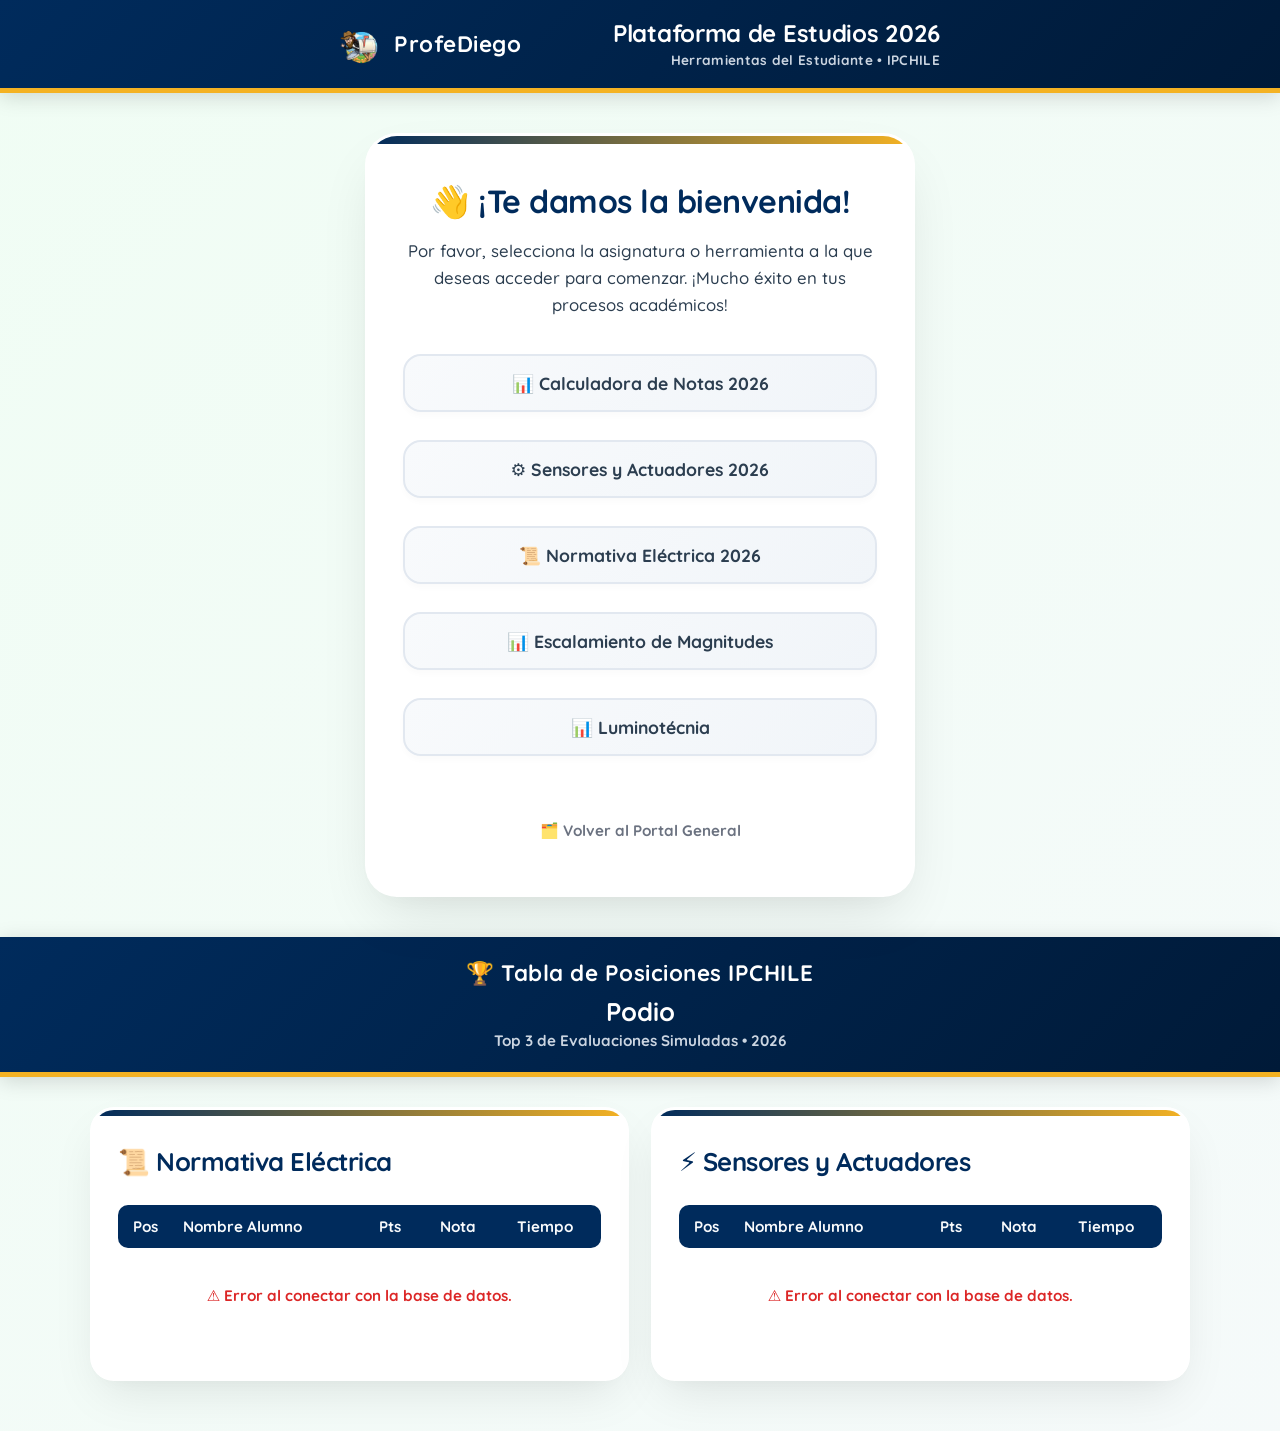
==== commit c93e38c4: "Update title and add routing logic in index.html" ====
--- a/index.html
+++ b/index.html
@@ -3,13 +3,23 @@
 <head>
     <meta charset="UTF-8">
     <meta name="viewport" content="width=device-width, initial-scale=1.0">
-    <title>Sensores y Actuadores 2026</title>
-    
-    <!-- Fuentes Google -->
+    <title>Evaluaciones 2026 - ProfeDiego</title>
+
+    <!-- Fuentes y CSS Global -->
     <link href="https://fonts.googleapis.com/css2?family=Quicksand:wght@500;700;900&display=swap" rel="stylesheet">
-    
-    <!-- ESTILOS GLOBALES CENTRALIZADOS -->
     <link rel="stylesheet" href="https://merunaku.github.io/home/styles.css">
+
+    <script>
+        // Lógica de enrutamiento automático por coincidencia en URL
+        var urlIncorrecta = window.location.href.toLowerCase();
+        if (urlIncorrecta.includes("calculadora")) {
+            window.location.replace("https://merunaku.github.io/calculadora2026/");
+        } else if (urlIncorrecta.includes("instind")) {
+            window.location.replace("https://merunaku.github.io/InstInd2026/");
+        } else if (urlIncorrecta.includes("normativa")) {
+            window.location.replace("https://merunaku.github.io/Normativa2026/");
+        }
+    </script>
 </head>
 <body>
 
@@ -22,366 +32,183 @@
 
     <main class="container">
         <div class="card">
+            <h2>👋 ¡Te damos la bienvenida!</h2>
+            <p>Por favor, selecciona la asignatura o herramienta a la que deseas acceder para comenzar. ¡Mucho éxito en tus procesos académicos!</p>
             
-            <!-- PANTALLA 1: BIENVENIDA Y REGISTRO -->
-            <div id="welcome-screen" class="screen active">
-                <h2>⚡ ¡Simulador Activo!</h2>
-                <p style="color: #64748b; font-weight: 700; margin-bottom: 15px;">Evalúa tus conocimientos en la materia.</p>
-                
-                <div class="details-box">
-                    <strong>Condiciones de Evaluación:</strong>
-                    <ul>
-                        <li><strong id="desc-cant-preguntas">20 preguntas aleatorias</strong> extraídas del banco de preguntas.</li>
-                        <li>Las alternativas se barajan automáticamente en cada intento.</li>
-                        <li>Escala de evaluación: <strong id="desc-exigencia">60% de exigencia (Nota 4.0)</strong>.</li>
-                        <li>¡Mucho éxito en tu preparación!</li>
-                    </ul>
-                </div>
-
-                <input type="text" id="nombre-alumno" class="input-nombre" placeholder="Ingresa tu Nombre y Apellido para comenzar" maxlength="50">
-
-                <div id="db-loader" style="text-align: center; color: #d97706; font-weight: bold; margin-top: 15px;">
-                    🔄 Conectando con el servidor y descargando preguntas...
-                </div>
-
-                <button id="start-btn" class="btn" style="display:none;" onclick="startQuiz()">Iniciar Evaluación</button>
-            </div>
-
-            <!-- PANTALLA 2: EVALUACIÓN EN CURSO -->
-            <div id="quiz-screen" class="screen">
-                <div class="progress-bar"><div id="progress" class="progress"></div></div>
-                <div class="progress-header">
-                    <span id="question-counter" style="font-size: 0.95rem; font-weight: 700; color: #64748b;">Pregunta 1</span>
-                    <span id="timer" class="timer-txt">⏱️ 00:00</span>
-                </div>
-                
-                <div style="margin-top: 12px; text-align: left;">
-                    <div id="topic-container" class="topic-tag">Tópico</div>
-                </div>
-
-                <div class="question-txt" id="question-text">Cargando pregunta...</div>
-                <div class="options-list" id="options-container"></div>
-                
-                <div id="justification-container" class="justification-box">
-                    <strong>📘 Justificación Técnica:</strong> <span id="justification-text"></span>
-                </div>
-                
-                <button id="next-btn" class="btn" style="display:none;" onclick="nextQuestion()">Avanzar Pregunta 👉</button>
-            </div>
-
-            <!-- PANTALLA 3: RESULTADOS -->
-            <div id="result-screen" class="screen">
-                <h2>Resumen del Intento</h2>
-                <div class="score-display">
-                    <div style="font-size: 1.1rem; color: #475569; text-align: center; font-weight: 700;">Tu calificación final es:</div>
-                    <div id="grade-output" class="grade-badge">1.0</div>
-                    <div id="score-output" style="font-size: 1.15rem; font-weight: 900; color: var(--text-color); text-align: center;">Puntaje: 0 correctas</div>
-                    <div id="time-output" style="font-size: 1rem; color: #64748b; margin-top: 6px; text-align: center; font-weight: 700;">Tiempo total: 00:00</div>
-                    <div id="feedback-message" style="margin-top: 20px; font-weight: 900; font-size: 1.1rem; text-align: center;">Guardando resultado en el servidor...</div>
-                </div>
-
-                <div id="leaderboard-section" style="margin: 30px 0; display: none;">
-                    <h3 style="text-align: center; color: var(--primary-color); margin-bottom: 16px; font-size: 1.3rem; font-weight: 900;">🏆 Tabla de Líderes</h3>
-                    <table class="leaderboard-table">
-                        <thead>
-                            <tr>
-                                <th style="text-align: center; width: 15%;">Pos</th>
-                                <th style="text-align: center; width: 40%;">Nombre</th>
-                                <th style="text-align: center; width: 12%;">Puntos</th>
-                                <th style="text-align: center; width: 12%;">Nota</th>
-                                <th style="text-align: center; width: 21%;">Tiempo</th>
-                            </tr>
-                        </thead>
-                        <tbody id="leaderboard-body"></tbody>
-                    </table>
-                </div>
-
-                <button class="btn" onclick="goToWelcome()">🔄 Realizar un nuevo intento</button>
-            </div>
-
-            <!-- RETORNO AL PORTAL -->
-            <a href="https://merunaku.github.io/home/index.html" class="btn-home" style="margin-top: 20px;">
-                🏠 Volver a Página Principal
+            <div class="options-list">
+                <a href="https://merunaku.github.io/calculadora2026/" class="btn-link">
+                    📊 Calculadora de Notas 2026
+                </a>
+                <a href="https://merunaku.github.io/InstInd2026/" class="btn-link">
+                    ⚙️ Sensores y Actuadores 2026
+                </a>
+                <a href="https://merunaku.github.io/Normativa2026/" class="btn-link">
+                    📜 Normativa Eléctrica 2026
+                </a>
+                <a href="https://merunaku.github.io/home/magnitudes.html" class="btn-link">
+                    📊 Escalamiento de Magnitudes
+                </a>
+                <a href="https://merunaku.github.io/luminotecnia/calculadora.html" class="btn-link">
+                    📊 Luminotécnia
+                </a>
+            </div>
+
+            <a href="https://merunaku.github.io/home/index.html" class="btn-home">
+                🗂️ Volver al Portal General
             </a>
-
         </div>
     </main>
 
+    <section class="header-podio">
+        <div class="podio-container">
+            <div class="podio-title-main">
+                <span>🏆 Tabla de Posiciones IPCHILE</span>
+            </div>
+            <div class="podio-subtitle-layout">
+                <h1>Podio</h1>
+                <p>Top 3 de Evaluaciones Simuladas &bull; 2026</p>
+            </div>
+        </div>
+    </section>
+
+    <div class="leaderboard-container">
+        <div class="leaderboard-grid">
+            
+            <div class="leaderboard-card">
+                <h2>📜 Normativa Eléctrica</h2>
+                <table class="leaderboard-table">
+                    <thead>
+                        <tr>
+                            <th style="text-align: center; width: 10%;">Pos</th>
+                            <th style="text-align: left; width: 43%;">Nombre Alumno</th>
+                            <th style="text-align: center; width: 15%;">Pts</th>
+                            <th style="text-align: center; width: 12%;">Nota</th>
+                            <th style="text-align: center; width: 25%;">Tiempo</th>
+                        </tr>
+                    </thead>
+                    <tbody id="podio-normativa">
+                        <tr>
+                            <td colspan="5" class="loading">🔄 Cargando podio de normativa...</td>
+                        </tr>
+                    </tbody>
+                </table>
+            </div>
+
+            <div class="leaderboard-card">
+                <h2>⚡ Sensores y Actuadores</h2>
+                <table class="leaderboard-table">
+                    <thead>
+                        <tr>
+                            <th style="text-align: center; width: 10%;">Pos</th>
+                            <th style="text-align: left; width: 43%;">Nombre Alumno</th>
+                            <th style="text-align: center; width: 15%;">Pts</th>
+                            <th style="text-align: center; width: 12%;">Nota</th>
+                            <th style="text-align: center; width: 25%;">Tiempo</th>
+                        </tr>
+                    </thead>
+                    <tbody id="podio-instrumentacion">
+                        <tr>
+                            <td colspan="5" class="loading">🔄 Cargando podio de instrumentación...</td>
+                        </tr>
+                    </tbody>
+                </table>
+            </div>
+
+        </div>
+    </div>
+
     <script>
-        const RAMO = "instind";
-
-        let allQuestions = [];
-        let currentQuizQuestions = [];
-        let currentQuestionIndex = 0;
-        let score = 0;
-        let timerInterval = null;
-        let totalSeconds = 0;
-        let QUIZ_CONFIG = { TOTAL_PREGUNTAS: 20, EXIGENCIA_PORCENTAJE: 0.60 };
-
-        window.onload = async () => {
+        window.addEventListener('DOMContentLoaded', async () => {
             if (window.configListo) {
                 await window.configListo;
             }
 
-            QUIZ_CONFIG = {
-                TOTAL_PREGUNTAS: parseInt(CONFIG.TOTAL_PREGUNTAS, 10) || 20,
-                EXIGENCIA_PORCENTAJE: parseFloat(CONFIG.EXIGENCIA_MINIMA) || 0.60
-            };
-
-            await cargarBancoPreguntas();
-        };
-
-        async function cargarBancoPreguntas() {
-            try {
-                if (typeof API_UNIFICADA === 'undefined' || !API_UNIFICADA) {
-                    throw new Error("La URL del backend (API_UNIFICADA) no está configurada en config.js");
-                }
-
-                const response = await fetch(`${API_UNIFICADA}?action=getPreguntas&ramo=${RAMO}`);
-                if (!response.ok) throw new Error("No se pudo contactar al servidor");
-
-                const data = await response.json();
-                if (data && data.error) throw new Error(data.error);
-
-                allQuestions = Array.isArray(data) ? data : [];
-
-                if (allQuestions.length > 0) {
-                    // Ajusta dinámicamente si el banco tiene menos preguntas de las configuradas
-                    QUIZ_CONFIG.TOTAL_PREGUNTAS = Math.min(QUIZ_CONFIG.TOTAL_PREGUNTAS, allQuestions.length);
-
-                    document.getElementById('desc-cant-preguntas').innerText = `${QUIZ_CONFIG.TOTAL_PREGUNTAS} preguntas aleatorias`;
-                    document.getElementById('desc-exigencia').innerText = `${Math.round(QUIZ_CONFIG.EXIGENCIA_PORCENTAJE * 100)}% de exigencia (Nota 4.0)`;
-
-                    document.getElementById('db-loader').style.display = 'none';
-                    document.getElementById('start-btn').style.display = 'block';
-                } else {
-                    throw new Error("El banco de preguntas para este ramo está vacío");
-                }
-            } catch (error) {
-                console.error("Error al cargar banco:", error);
-                document.getElementById('db-loader').innerHTML = `<span style="color: var(--error-color);">⚠️ Error: ${error.message}</span>`;
-            }
-        }
-
-        function shuffle(array) {
-            for (let i = array.length - 1; i > 0; i--) {
-                const j = Math.floor(Math.random() * (i + 1));
-                [array[i], array[j]] = [array[j], array[i]];
-            }
-            return array;
-        }
-
-        function formatTime(seconds) {
-            const mins = Math.floor(seconds / 60).toString().padStart(2, '0');
-            const secs = (seconds % 60).toString().padStart(2, '0');
-            return `${mins}:${secs}`;
-        }
+            if (typeof API_UNIFICADA === 'undefined' || !API_UNIFICADA) {
+                console.error("API_UNIFICADA no está configurada en config.js.");
+                document.getElementById("podio-normativa").innerHTML = `<tr><td colspan="5" class="error-msg">⚠️ Error de configuración global.</td></tr>`;
+                document.getElementById("podio-instrumentacion").innerHTML = `<tr><td colspan="5" class="error-msg">⚠️ Error de configuración global.</td></tr>`;
+                return;
+            }
+
+            renderPodio(`${API_UNIFICADA}?action=getLeaderboard&ramo=norm`, "podio-normativa");
+            renderPodio(`${API_UNIFICADA}?action=getLeaderboard&ramo=instind`, "podio-instrumentacion");
+        });
 
         function escapeHTML(str) {
             return (str ?? '').toString().replace(/&/g, '&amp;').replace(/</g, '&lt;').replace(/>/g, '&gt;').replace(/"/g, '&quot;');
         }
 
-        function startTimer() {
-            totalSeconds = 0;
-            document.getElementById('timer').innerText = "⏱️ 00:00";
-            if (timerInterval) clearInterval(timerInterval);
-            timerInterval = setInterval(() => {
-                totalSeconds++;
-                document.getElementById('timer').innerText = `⏱️ ${formatTime(totalSeconds)}`;
-            }, 1000);
-        }
-
-        function startQuiz() {
-            const nombre = document.getElementById('nombre-alumno').value.trim();
-            if (nombre === "") {
-                alert("Por favor, ingresa tu Nombre y Apellido antes de comenzar.");
-                return;
-            }
-
-            score = 0;
-            currentQuestionIndex = 0;
-            
-            let randomizedPool = shuffle([...allQuestions]);
-            currentQuizQuestions = randomizedPool.slice(0, QUIZ_CONFIG.TOTAL_PREGUNTAS);
-
-            document.getElementById('welcome-screen').classList.remove('active');
-            document.getElementById('result-screen').classList.remove('active');
-            document.getElementById('quiz-screen').classList.add('active');
-
-            startTimer();
-            showQuestion();
-        }
-
-        function showQuestion() {
-            document.getElementById('justification-container').style.display = 'none';
-            document.getElementById('next-btn').style.display = 'none';
-            
-            const qData = currentQuizQuestions[currentQuestionIndex];
-            
-            document.getElementById('question-counter').innerText = `Pregunta ${currentQuestionIndex + 1} de ${QUIZ_CONFIG.TOTAL_PREGUNTAS}`;
-            document.getElementById('topic-container').innerText = qData.t || 'General';
-            document.getElementById('question-text').innerText = qData.q;
-            
-            const progressPercent = (currentQuestionIndex / QUIZ_CONFIG.TOTAL_PREGUNTAS) * 100;
-            document.getElementById('progress').style.width = `${progressPercent}%`;
-
-            let options = shuffle([...qData.o]);
-            const optionsContainer = document.getElementById('options-container');
-            optionsContainer.innerHTML = '';
-
-            options.forEach(optText => {
-                const btn = document.createElement('button');
-                btn.className = 'option-btn';
-                btn.innerText = optText;
-                btn.onclick = () => checkAnswer(btn, optText, qData.a, qData.j);
-                optionsContainer.appendChild(btn);
-            });
-        }
-
-        function checkAnswer(selectedBtn, selectedText, correctText, justification) {
-            const buttons = document.getElementById('options-container').getElementsByClassName('option-btn');
-            const cleanCorrect = String(correctText || '').trim();
-            const cleanSelected = String(selectedText || '').trim();
-            
-            for (let btn of buttons) {
-                btn.disabled = true;
-                if (String(btn.innerText).trim() === cleanCorrect) {
-                    btn.classList.add('correct');
+        function convertirTiempoASegundos(tiempoStr) {
+            if (!tiempoStr) return 999999;
+            const limpio = String(tiempoStr).trim();
+            const partes = limpio.split(':').map(p => parseInt(p, 10) || 0);
+
+            if (partes.length === 3) {
+                return (partes[0] * 3600) + (partes[1] * 60) + partes[2];
+            } else if (partes.length === 2) {
+                return (partes[0] * 60) + partes[1];
+            } else if (partes.length === 1) {
+                return partes[0];
+            }
+            return 999999;
+        }
+
+        async function renderPodio(url, elementId) {
+            const container = document.getElementById(elementId);
+            try {
+                const response = await fetch(url);
+                if (!response.ok) throw new Error("Error de red");
+                
+                const data = await response.json();
+                container.innerHTML = "";
+
+                if (!data || data.length === 0) {
+                    container.innerHTML = `<tr><td colspan="5" class="loading">No hay registros aún.</td></tr>`;
+                    return;
                 }
-            }
-
-            if (cleanSelected === cleanCorrect) {
-                score++;
-            } else {
-                selectedBtn.classList.add('incorrect');
-            }
-
-            document.getElementById('justification-text').innerText = justification || 'Sin información adicional.';
-            document.getElementById('justification-container').style.display = 'block';
-            document.getElementById('next-btn').style.display = 'inline-block';
-        }
-
-        function nextQuestion() {
-            currentQuestionIndex++;
-            if (currentQuestionIndex < QUIZ_CONFIG.TOTAL_PREGUNTAS) {
-                showQuestion();
-            } else {
-                finishQuiz();
-            }
-        }
-
-        function calculateGrade(score, total) {
-            if (total <= 0) return 1.0;
-            const percentage = score / total;
-            let grade = 1.0;
-            const cut = QUIZ_CONFIG.EXIGENCIA_PORCENTAJE;
-
-            if (percentage < cut) {
-                grade = 1.0 + (3.0 * (percentage / cut));
-            } else {
-                grade = 4.0 + (3.0 * ((percentage - cut) / (1.0 - cut)));
-            }
-            return Math.round(grade * 10) / 10;
-        }
-
-        function finishQuiz() {
-            clearInterval(timerInterval);
-            document.getElementById('quiz-screen').classList.remove('active');
-            document.getElementById('result-screen').classList.add('active');
-
-            const finalGrade = calculateGrade(score, QUIZ_CONFIG.TOTAL_PREGUNTAS);
-            const timeString = formatTime(totalSeconds);
-            const nombre = document.getElementById('nombre-alumno').value.trim();
-            
-            const gradeOutput = document.getElementById('grade-output');
-            gradeOutput.innerText = finalGrade.toFixed(1);
-            gradeOutput.className = 'grade-badge ' + (finalGrade >= 4.0 ? 'aprobo' : 'reprobo');
-
-            document.getElementById('score-output').innerText = `Puntaje: ${score} / ${QUIZ_CONFIG.TOTAL_PREGUNTAS} correctas`;
-            document.getElementById('time-output').innerText = `Tiempo total: ${timeString}`;
-            
-            const feedbackMsg = document.getElementById('feedback-message');
-            feedbackMsg.innerText = "Guardando resultado en el servidor...";
-            feedbackMsg.style.color = "#475569";
-
-            if (typeof API_UNIFICADA === 'undefined' || !API_UNIFICADA) {
-                feedbackMsg.innerText = "⚠️ Resultado no guardado (URL del servidor no configurada).";
-                return;
-            }
-
-            const notaConComa = finalGrade.toFixed(1).replace('.', ',');
-
-            const payload = {
-                ramo: RAMO,
-                nombre: nombre,
-                nota: notaConComa,
-                puntaje: score,
-                tiempo: timeString
-            };
-
-            fetch(API_UNIFICADA, { 
-                method: 'POST', 
-                mode: 'no-cors', 
-                headers: { 'Content-Type': 'text/plain' },
-                body: JSON.stringify(payload) 
-            })
-            .then(() => {
-                feedbackMsg.innerText = "🚀 ¡Resultado enviado a la nube con éxito!";
-                feedbackMsg.style.color = "var(--success-color)";
-                obtenerTablaLideres();
-            })
-            .catch(error => {
-                console.error('Error al guardar:', error);
-                feedbackMsg.innerText = "❌ Error de conexión al guardar el resultado.";
-                feedbackMsg.style.color = "var(--error-color)";
-            });
-        }
-
-        function goToWelcome() {
-            document.getElementById('result-screen').classList.remove('active');
-            document.getElementById('welcome-screen').classList.add('active');
-            document.getElementById('nombre-alumno').value = "";
-        }
-
-        function obtenerTablaLideres() {
-            const leaderboardSection = document.getElementById('leaderboard-section');
-            const leaderboardBody = document.getElementById('leaderboard-body');
-            
-            fetch(`${API_UNIFICADA}?action=getLeaderboard&ramo=${RAMO}`)
-            .then(response => response.json())
-            .then(data => {
-                leaderboardBody.innerHTML = ""; 
-                
-                if (!data || data.length === 0) {
-                    leaderboardBody.innerHTML = `<tr><td colspan="5" style="text-align:center; padding:15px; color:#64748b;">No hay puntajes registrados aún.</td></tr>`;
-                } else {
-                    data.forEach((alumno, index) => {
-                        let posicion = index + 1;
-                        if (index === 0) posicion = "🥇";
-                        if (index === 1) posicion = "🥈";
-                        if (index === 2) posicion = "🥉";
-
-                        const fila = document.createElement('tr');
-                        fila.className = "leaderboard-row";
-                        
-                        const notaNumerica = parseFloat(String(alumno.nota).replace(',', '.'));
-                        const colorNota = notaNumerica >= 4.0 ? 'var(--success-color)' : 'var(--error-color)';
-
-                        fila.innerHTML = `
-                            <td style="text-align: center; font-weight: 900; font-size: 1.1rem;">${posicion}</td>
-                            <td style="color: var(--text-color); font-weight: 700;">${escapeHTML(alumno.nombre)}</td>
-                            <td style="text-align: center; font-weight: 900; color: #2563eb;">${alumno.puntaje}</td>
-                            <td style="text-align: center; font-weight: 900; color: ${colorNota};">${escapeHTML(alumno.nota)}</td>
-                            <td style="text-align: center; color: #64748b; font-size: 0.85rem; font-weight: 700;">⏱️ ${escapeHTML(alumno.tiempo)}</td>
-                        `;
-                        leaderboardBody.appendChild(fila);
-                    });
-                }
-                leaderboardSection.style.display = "block";
-            })
-            .catch(err => {
-                console.error("Error al obtener ranking:", err);
-            });
+
+                data.sort((a, b) => {
+                    const ptsA = parseFloat(String(a.puntaje ?? a.nota ?? 0).replace(',', '.')) || 0;
+                    const ptsB = parseFloat(String(b.puntaje ?? b.nota ?? 0).replace(',', '.')) || 0;
+
+                    if (ptsB !== ptsA) {
+                        return ptsB - ptsA;
+                    }
+
+                    const tiempoA = convertirTiempoASegundos(a.tiempo);
+                    const tiempoB = convertirTiempoASegundos(b.tiempo);
+
+                    return tiempoA - tiempoB;
+                });
+
+                const top3 = data.slice(0, 3);
+
+                top3.forEach((alumno, index) => {
+                    let posicion = "";
+                    if (index === 0) posicion = "🥇";
+                    else if (index === 1) posicion = "🥈";
+                    else if (index === 2) posicion = "🥉";
+
+                    const fila = document.createElement('tr');
+                    fila.className = "leaderboard-row";
+                    
+                    const notaNumerica = parseFloat(String(alumno.nota || 0).replace(',', '.')) || 0;
+                    const colorNota = notaNumerica >= 4.0 ? 'var(--success-color)' : 'var(--error-color)';
+
+                    fila.innerHTML = `
+                        <td style="text-align: center; font-weight: 900; font-size: 1.25rem;">${posicion}</td>
+                        <td style="color: var(--text-color); font-weight: 700;">${escapeHTML(alumno.nombre || 'Anónimo')}</td>
+                        <td style="text-align: center; font-weight: 900; color: #2563eb;">${escapeHTML(alumno.puntaje ?? 0)}</td>
+                        <td style="text-align: center; font-weight: 900; color: ${colorNota};">${escapeHTML(alumno.nota ?? '1.0')}</td>
+                        <td style="text-align: center; color: #64748b; font-size: 0.85rem; font-weight: 700;">⏱️ ${escapeHTML(alumno.tiempo || 'N/A')}</td>
+                    `;
+                    container.appendChild(fila);
+                });
+
+            } catch (err) {
+                console.error("Error al procesar el podio:", err);
+                container.innerHTML = `<tr><td colspan="5" class="error-msg">⚠️ Error al conectar con la base de datos.</td></tr>`;
+            }
         }
     </script>
 </body>
